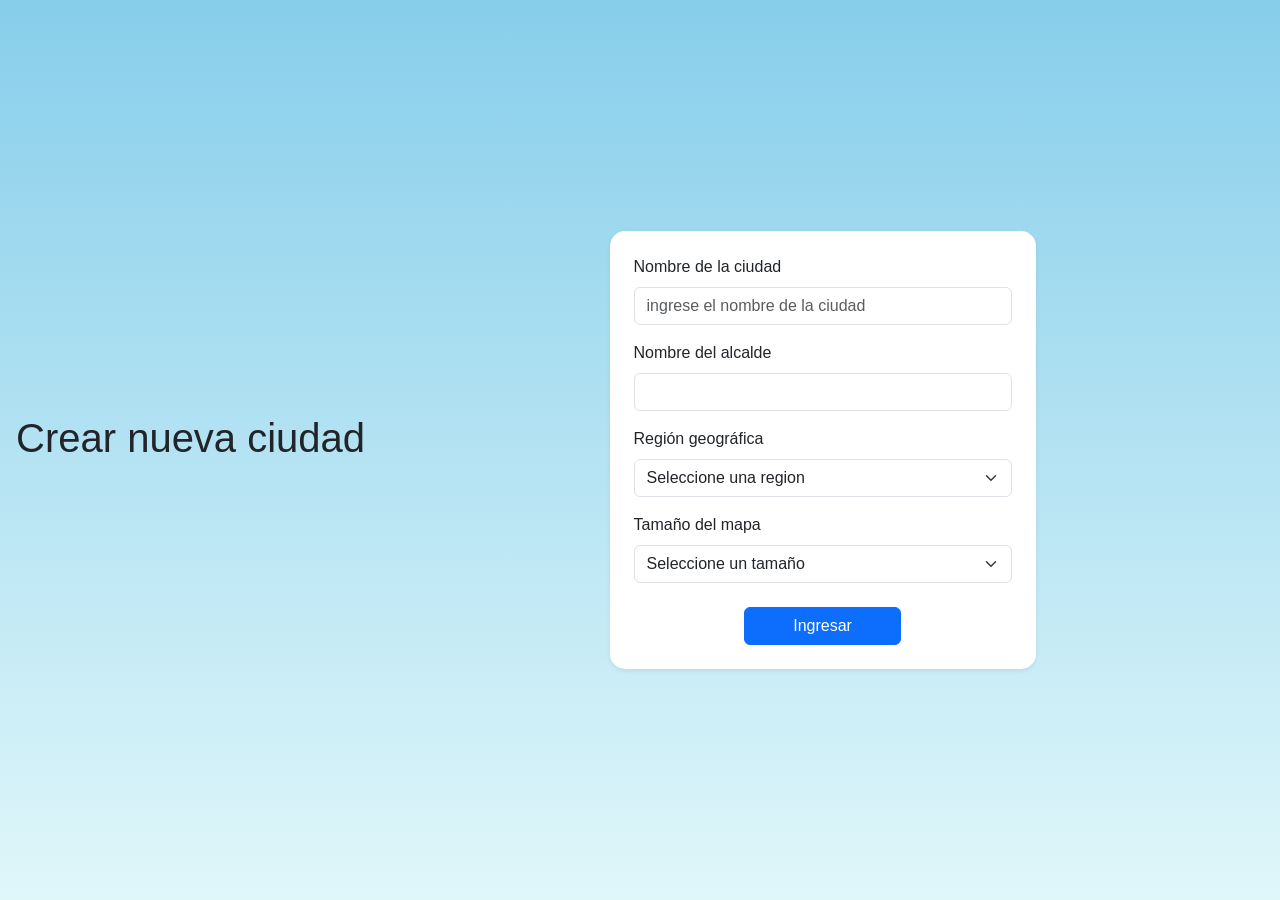
==== presentacion/vistas/formularioCiudad.html @ 5521bde2 "formulario html y css" ====
<!DOCTYPE html>
<html lang="en">
<head>
    <meta charset="UTF-8">
    <meta name="viewport" content="width=device-width, initial-scale=1.0">
    <title>Document</title>
    <!-- Bootstrap 5 CDN -->
    <link href="https://cdn.jsdelivr.net/npm/bootstrap@5.3.2/dist/css/bootstrap.min.css" rel="stylesheet">
    <link rel="stylesheet" type="text/css" href="../estilos/formularioCiudad.css">
</head>
<body class="d-flex align-items-center justify-content-center min-vh-100">
    <h1 class="mb-4 ms-3">Crear nueva ciudad</h1>
      <div class="container-sm">
        <div class="card shadow-sm">
        <div class="card-body p-4">
            <div class="row g-3">
                <div class="col-12">
                    <label class="form-label">Nombre de la ciudad</label>
                    <input type="text" class="form-control" placeholder="ingrese el nombre de la ciudad">
                </div> 
            
                <div class="col-12">
                    <label class="form-label">Nombre del alcalde</label>
                    <input type="text" class="form-control">
                </div>
            
                <div class="col-12">
                    <label class="form-label">Región geográfica</label>
                    <select class="form-select" id="selectregion" name="region">
                        <option selected disabled>Seleccione una region</option>
                        <option value="15">Andina</option>
                        <option value="16">Caribe</option>
                        <option value="17">Pacifica</option>
                        <option value="18">Orinoquia</option>
                        <option value="19">Amazonia</option>
                    </select>
                </div>
            
                <div class="col-12">
                    <label class="form-label">Tamaño del mapa</label>
                    <select class="form-select" id="selectTamaño" name="mapa">
                        <option selected disabled>Seleccione un tamaño</option>
                        <option value="15">15x15</option>
                        <option value="16">16x16</option>
                        <option value="17">17x17</option>
                        <option value="18">18x18</option>
                        <option value="19">19x19</option>
                        <option value="20">20x20</option>
                        <option value="21">21x21</option>
                        <option value="22">22x22</option>
                        <option value="23">23x23</option>
                        <option value="24">24x24</option>
                        <option value="25">25x25</option>
                        <option value="26">26x26</option>
                        <option value="27">27x27</option>
                        <option value="28">28x28</option>
                        <option value="29">29x29</option>
                        <option value="30">30x30</option>
                    </select>
                </div>
            </div>
            <div class="mt-4 text-center">
                <button type="button" class="btn btn-primary px-5">Ingresar</button>
            </div>
        </div>
        </div>
</body>
</html>
---- presentacion/estilos/formularioCiudad.css ----
body{
    background: linear-gradient(to bottom, #87CEEB, #E0F7FA);
    min-height: 100vh;
    display: flex;
    justify-content: center;
    align-items: center;
    font-family: 'Segoe UI', Tahoma, Geneva, Verdana, sans-serif;
}

.container-sm {
    max-width: 450px; /* Esto hace que la caja no sea gigante */
    width: 100%;
}

.card {
    border: none;
    border-radius: 15px; /* Bordes más redondeados para suavidad */
}
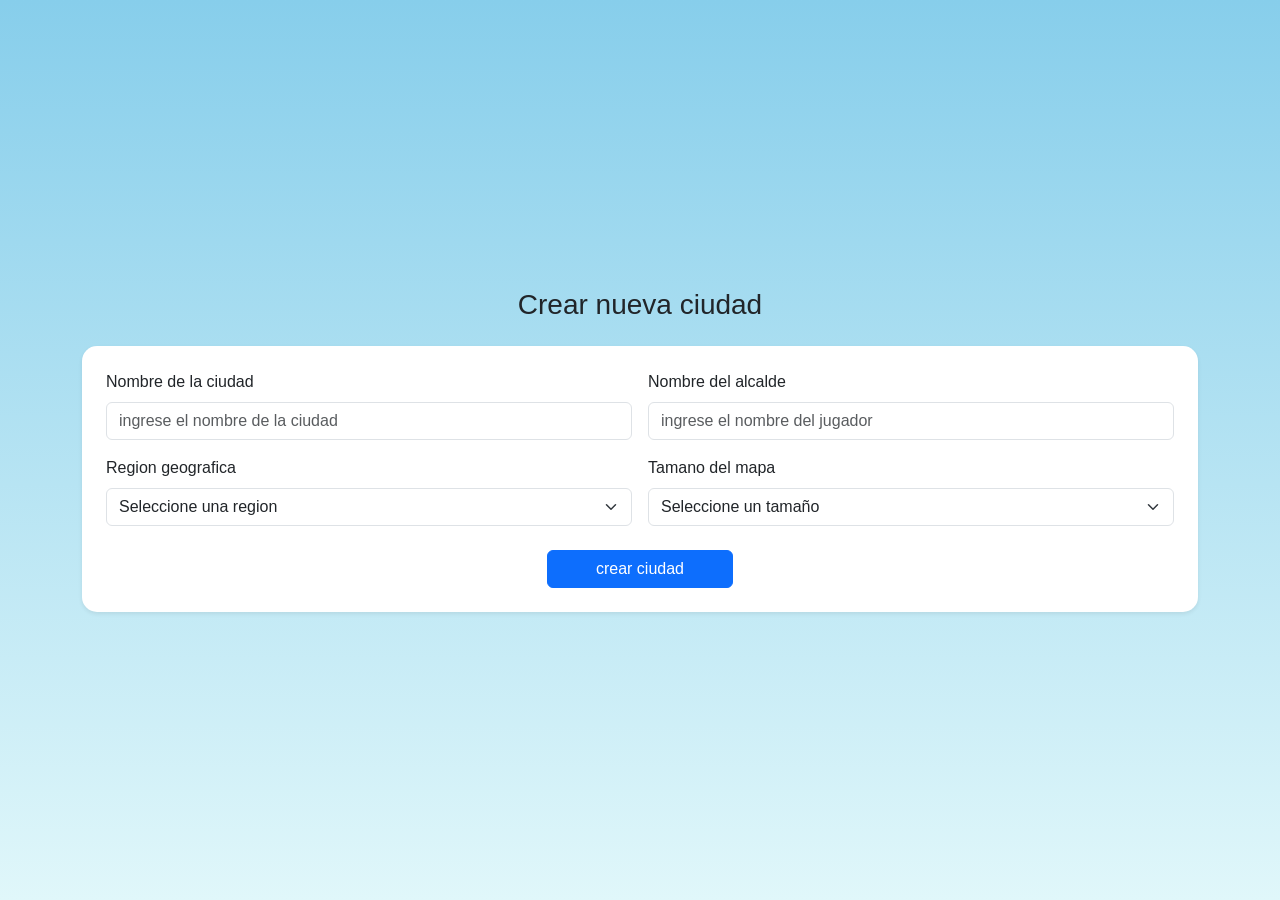
==== commit 9f930411: "creando controlador ciudad para conectar el form, corrigiendo algunos problemas de las clases, agreg" ====
--- a/presentacion/vistas/formularioCiudad.html
+++ b/presentacion/vistas/formularioCiudad.html
@@ -9,60 +9,63 @@
     <link rel="stylesheet" type="text/css" href="../estilos/formularioCiudad.css">
 </head>
 <body class="d-flex align-items-center justify-content-center min-vh-100">
-    <h1 class="mb-4 ms-3">Crear nueva ciudad</h1>
-      <div class="container-sm">
-        <div class="card shadow-sm">
-        <div class="card-body p-4">
-            <div class="row g-3">
-                <div class="col-12">
-                    <label class="form-label">Nombre de la ciudad</label>
-                    <input type="text" class="form-control" placeholder="ingrese el nombre de la ciudad">
-                </div> 
-            
-                <div class="col-12">
-                    <label class="form-label">Nombre del alcalde</label>
-                    <input type="text" class="form-control">
-                </div>
-            
-                <div class="col-12">
-                    <label class="form-label">Región geográfica</label>
-                    <select class="form-select" id="selectregion" name="region">
-                        <option selected disabled>Seleccione una region</option>
-                        <option value="15">Andina</option>
-                        <option value="16">Caribe</option>
-                        <option value="17">Pacifica</option>
-                        <option value="18">Orinoquia</option>
-                        <option value="19">Amazonia</option>
-                    </select>
-                </div>
-            
-                <div class="col-12">
-                    <label class="form-label">Tamaño del mapa</label>
-                    <select class="form-select" id="selectTamaño" name="mapa">
-                        <option selected disabled>Seleccione un tamaño</option>
-                        <option value="15">15x15</option>
-                        <option value="16">16x16</option>
-                        <option value="17">17x17</option>
-                        <option value="18">18x18</option>
-                        <option value="19">19x19</option>
-                        <option value="20">20x20</option>
-                        <option value="21">21x21</option>
-                        <option value="22">22x22</option>
-                        <option value="23">23x23</option>
-                        <option value="24">24x24</option>
-                        <option value="25">25x25</option>
-                        <option value="26">26x26</option>
-                        <option value="27">27x27</option>
-                        <option value="28">28x28</option>
-                        <option value="29">29x29</option>
-                        <option value="30">30x30</option>
-                    </select>
+    <div class="d-flex flex-column align-items-center w-100">
+        <h3 class="mb-4">Crear nueva ciudad</h3>
+        <div class="container-md">
+            <div class="card shadow-sm">
+                <div class="card-body p-4">
+                    <form>
+                        <div class="row g-3 justify-content-center">
+                            <div class="col-12 col-md-6 ">
+                                <label for="nombreCiudad" class="form-label" >Nombre de la ciudad</label>
+                                <input id="nombreCiudad" type="text" class="form-control" placeholder="ingrese el nombre de la ciudad" maxlength="50" required>
+                            </div>
+                            <div class="col-12 col-md-6">
+                                <label for="nombreAlcalde" class="form-label">Nombre del alcalde</label>
+                                <input id="nombreAlcalde" type="text" class="form-control" placeholder="ingrese el nombre del jugador" maxlength="50" required>
+                            </div>
+                            <div class="col-12 col-md-6">
+                                <label for="selectRegion" class="form-label">Region geografica</label>
+                                <select id="selectRegion" class="form-select" name="region" required>
+                                    <option value="" selected disabled>Seleccione una region</option>
+                                    <option value="1">Andina</option>
+                                    <option value="2">Caribe</option>
+                                    <option value="3">Pacifica</option>
+                                    <option value="4">Orinoquia</option>
+                                    <option value="5">Amazonia</option>
+                                </select>
+                            </div>
+                            <div class="col-12 col-md-6">
+                                <label for="selectTamano" class="form-label">Tamano del mapa</label>
+                                <select id="selectTamano" class="form-select" name="mapa" required>
+                                    <option value="" selected disabled>Seleccione un tamaño</option>
+                                    <option value="15">15x15</option>
+                                    <option value="16">16x16</option>
+                                    <option value="17">17x17</option>
+                                    <option value="18">18x18</option>
+                                    <option value="19">19x19</option>
+                                    <option value="20">20x20</option>
+                                    <option value="21">21x21</option>
+                                    <option value="22">22x22</option>
+                                    <option value="23">23x23</option>
+                                    <option value="24">24x24</option>
+                                    <option value="25">25x25</option>
+                                    <option value="26">26x26</option>
+                                    <option value="27">27x27</option>
+                                    <option value="28">28x28</option>
+                                    <option value="29">29x29</option>
+                                    <option value="30">30x30</option>
+                                </select>
+                            </div>
+                        </div>
+                        <div class="mt-4 text-center">
+                            <button type="submit" class="btn btn-primary px-5">crear ciudad</button>
+                        </div>
+                    </form>
                 </div>
             </div>
-            <div class="mt-4 text-center">
-                <button type="button" class="btn btn-primary px-5">Ingresar</button>
-            </div>
         </div>
-        </div>
+    </div>
+    <script type="module" src="../../negocio/controladorCiudad.js"></script>
 </body>
 </html>
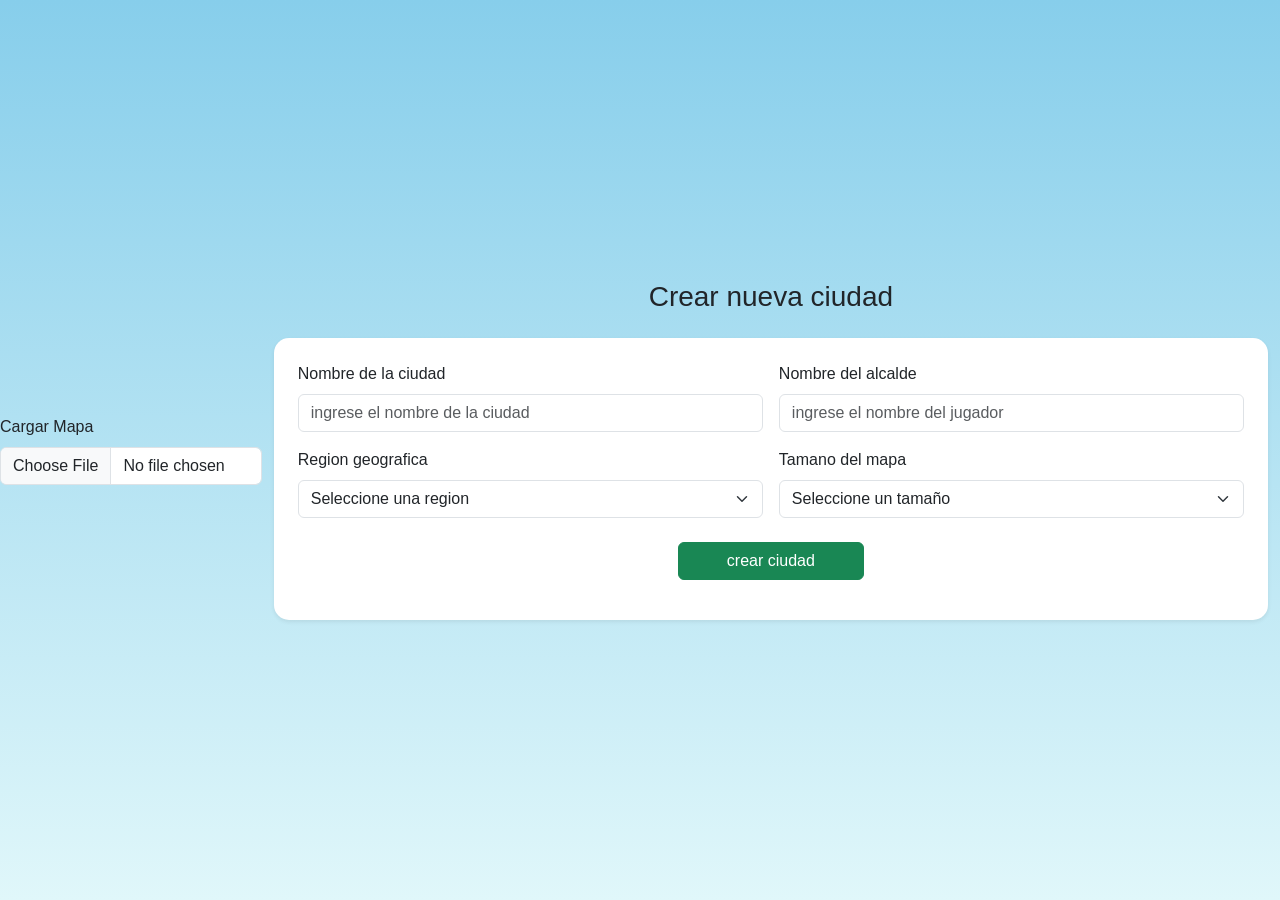
==== commit 3ffc7c9d: "Merge pull request #4 from SanPiter/main HU-1: Terminado ciudad Repository" ====
--- a/presentacion/vistas/formularioCiudad.html
+++ b/presentacion/vistas/formularioCiudad.html
@@ -9,6 +9,9 @@
     <link rel="stylesheet" type="text/css" href="../estilos/formularioCiudad.css">
 </head>
 <body class="d-flex align-items-center justify-content-center min-vh-100">
+    <div>
+        <label for="toLoadFile" class="form-label">Cargar Mapa</label>
+        <input type="file" id="toLoadFile" class="form-control"></div>
     <div class="d-flex flex-column align-items-center w-100">
         <h3 class="mb-4">Crear nueva ciudad</h3>
         <div class="container-md">
@@ -59,8 +62,9 @@
                             </div>
                         </div>
                         <div class="mt-4 text-center">
-                            <button type="submit" class="btn btn-primary px-5">crear ciudad</button>
+                            <button type="submit" class="btn btn-success px-5">crear ciudad</button>
                         </div>
+                        <p id="formFeedback" class="text-danger text-center mt-3 mb-0"></p>
                     </form>
                 </div>
             </div>
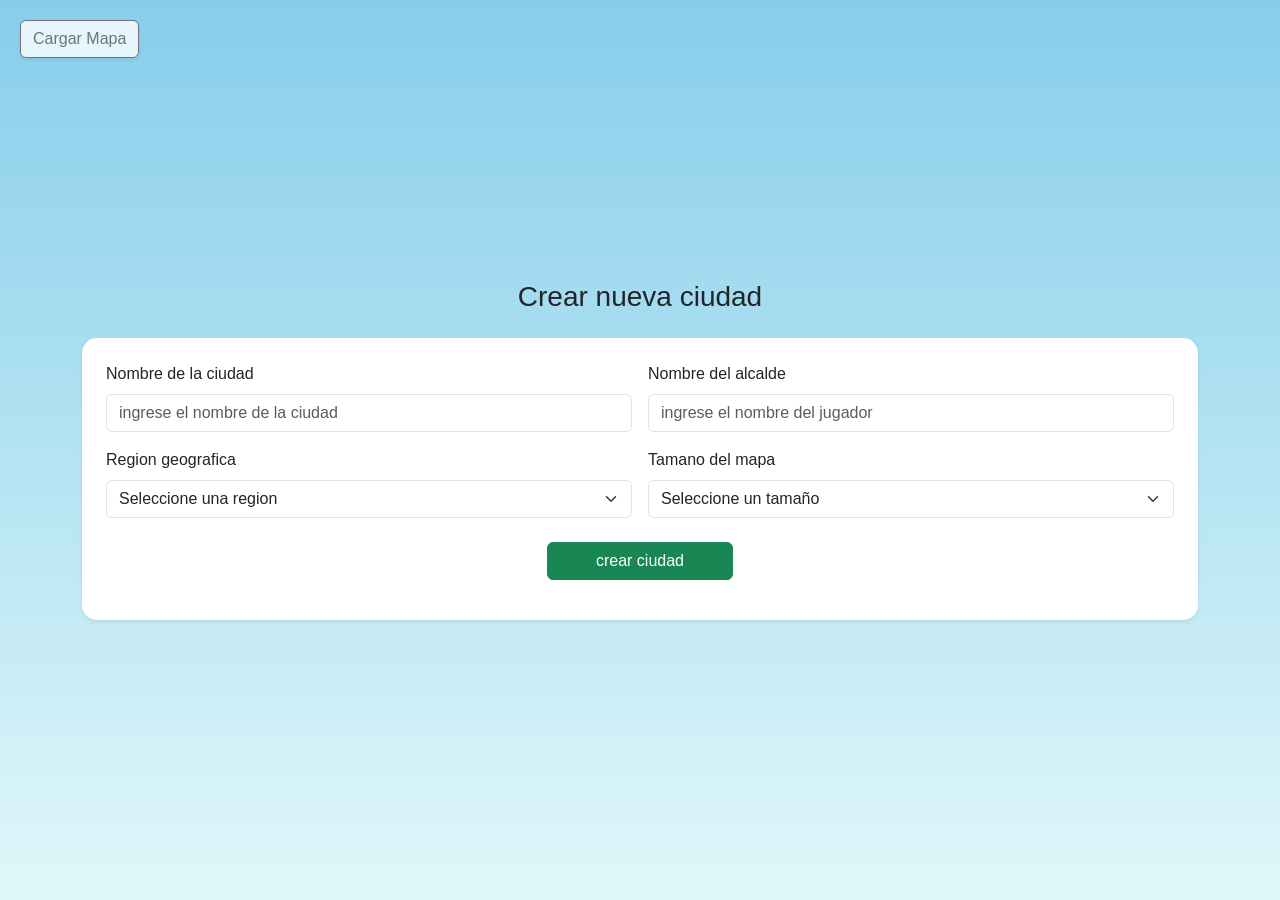
==== commit aef1be64: "h2 hecho trabajando lado derecho" ====
--- a/presentacion/vistas/formularioCiudad.html
+++ b/presentacion/vistas/formularioCiudad.html
@@ -3,15 +3,18 @@
 <head>
     <meta charset="UTF-8">
     <meta name="viewport" content="width=device-width, initial-scale=1.0">
-    <title>Document</title>
+    <title>formulario</title>
     <!-- Bootstrap 5 CDN -->
     <link href="https://cdn.jsdelivr.net/npm/bootstrap@5.3.2/dist/css/bootstrap.min.css" rel="stylesheet">
     <link rel="stylesheet" type="text/css" href="../estilos/formularioCiudad.css">
 </head>
 <body class="d-flex align-items-center justify-content-center min-vh-100">
-    <div>
-        <label for="toLoadFile" class="form-label">Cargar Mapa</label>
-        <input type="file" id="toLoadFile" class="form-control"></div>
+    <div class="botonCargar">
+        <label for="toLoadFile" class="btn btn-outline-secondary shadow-sm">
+            <i class="bi bi-file-earmark-arrow-up"></i> Cargar Mapa
+        </label>
+        <input type="file" id="toLoadFile" class="d-none" accept=".txt">
+    </div>
     <div class="d-flex flex-column align-items-center w-100">
         <h3 class="mb-4">Crear nueva ciudad</h3>
         <div class="container-md">
--- a/presentacion/estilos/formularioCiudad.css
+++ b/presentacion/estilos/formularioCiudad.css
@@ -7,12 +7,36 @@
     font-family: 'Segoe UI', Tahoma, Geneva, Verdana, sans-serif;
 }
 
+#toLoadFile{
+    width: 100px;
+}
+
 .container-sm {
-    max-width: 450px; /* Esto hace que la caja no sea gigante */
+    max-width: 450px;
     width: 100%;
 }
 
 .card {
     border: none;
-    border-radius: 15px; /* Bordes más redondeados para suavidad */
+    border-radius: 15px; /* Bordes redondos*/
+}
+
+.botonCargar {
+    position: absolute;
+    left: 20px;
+    top: 20px;
+    z-index: 1000;
+}
+
+
+.botonCargar label {
+    transition: all 0.3s ease;
+    cursor: pointer;
+    background-color: rgba(255, 255, 255, 0.8); 
+}
+
+.botonCargar label:hover {
+    background-color: #f8f9fa;
+    transform: translateY(-2px); 
+    box-shadow: 0 4px 8px rgba(0,0,0,0.1) !important;
 }
